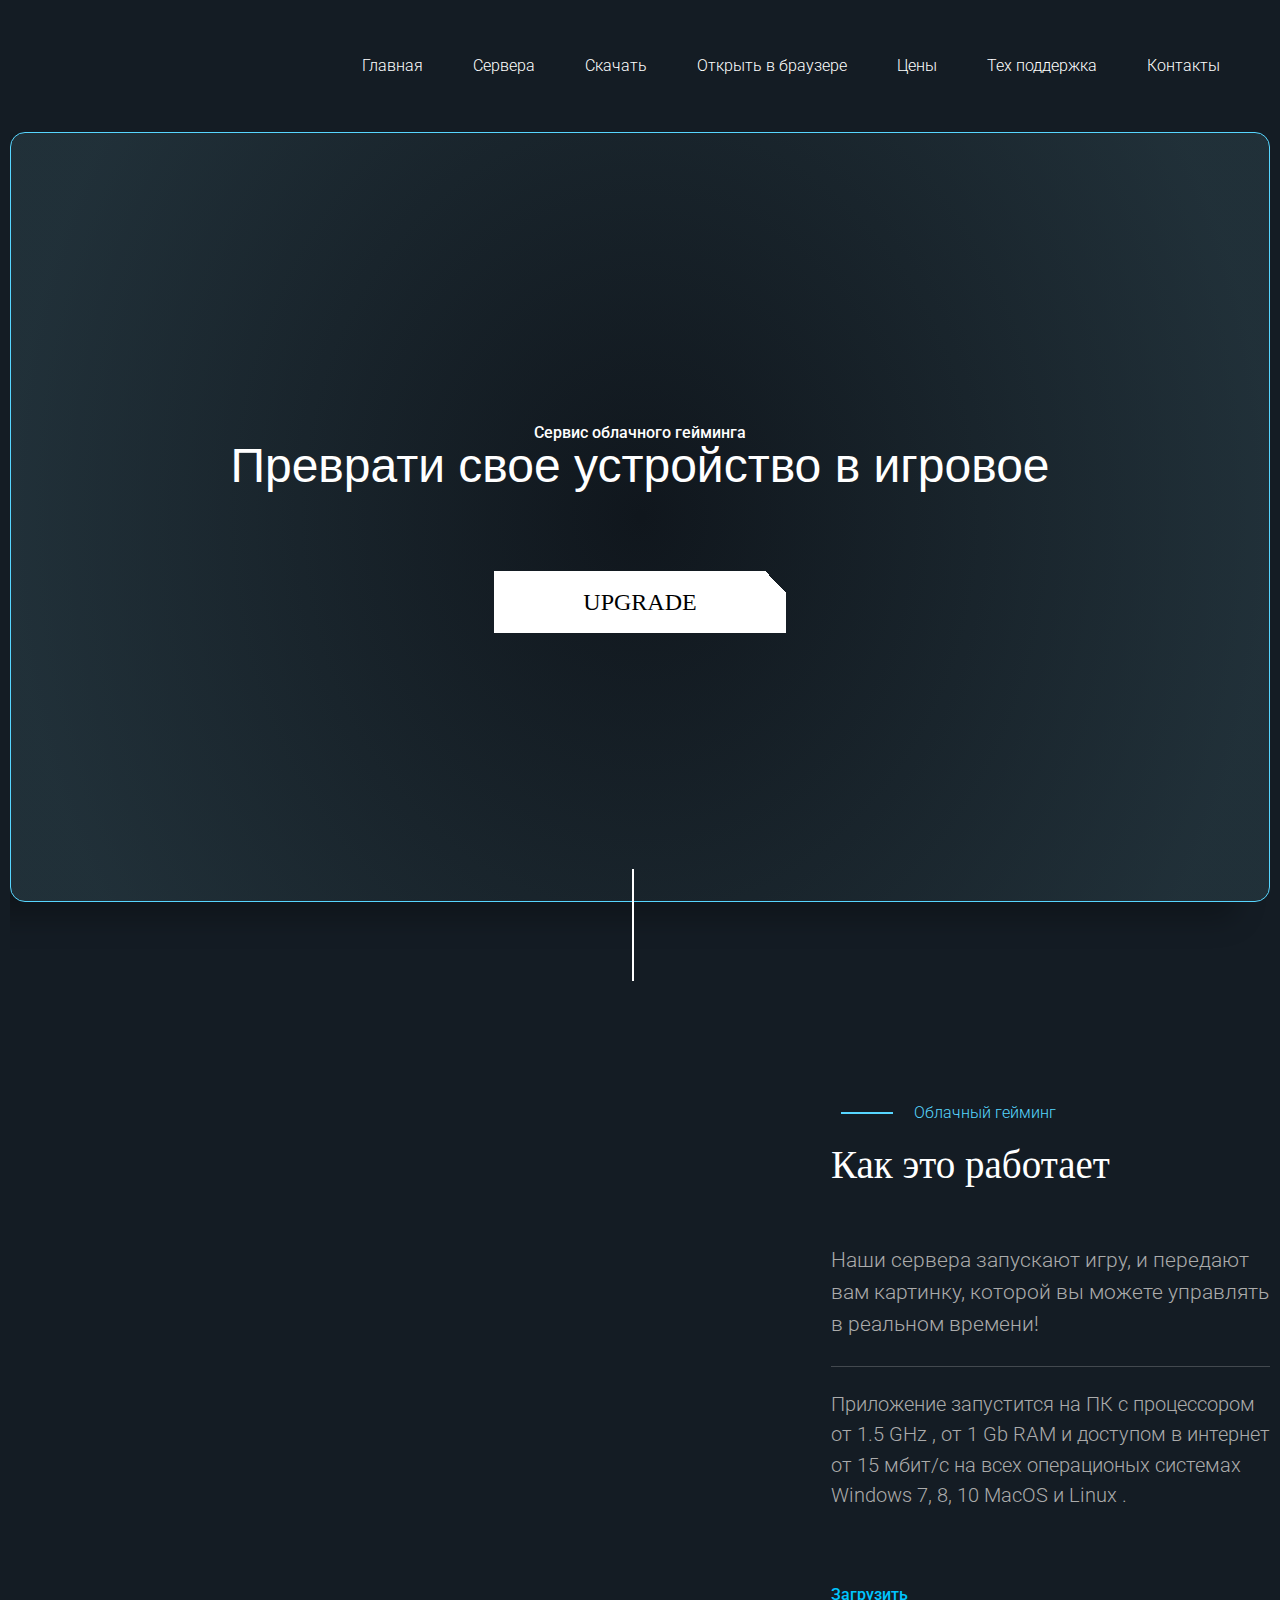
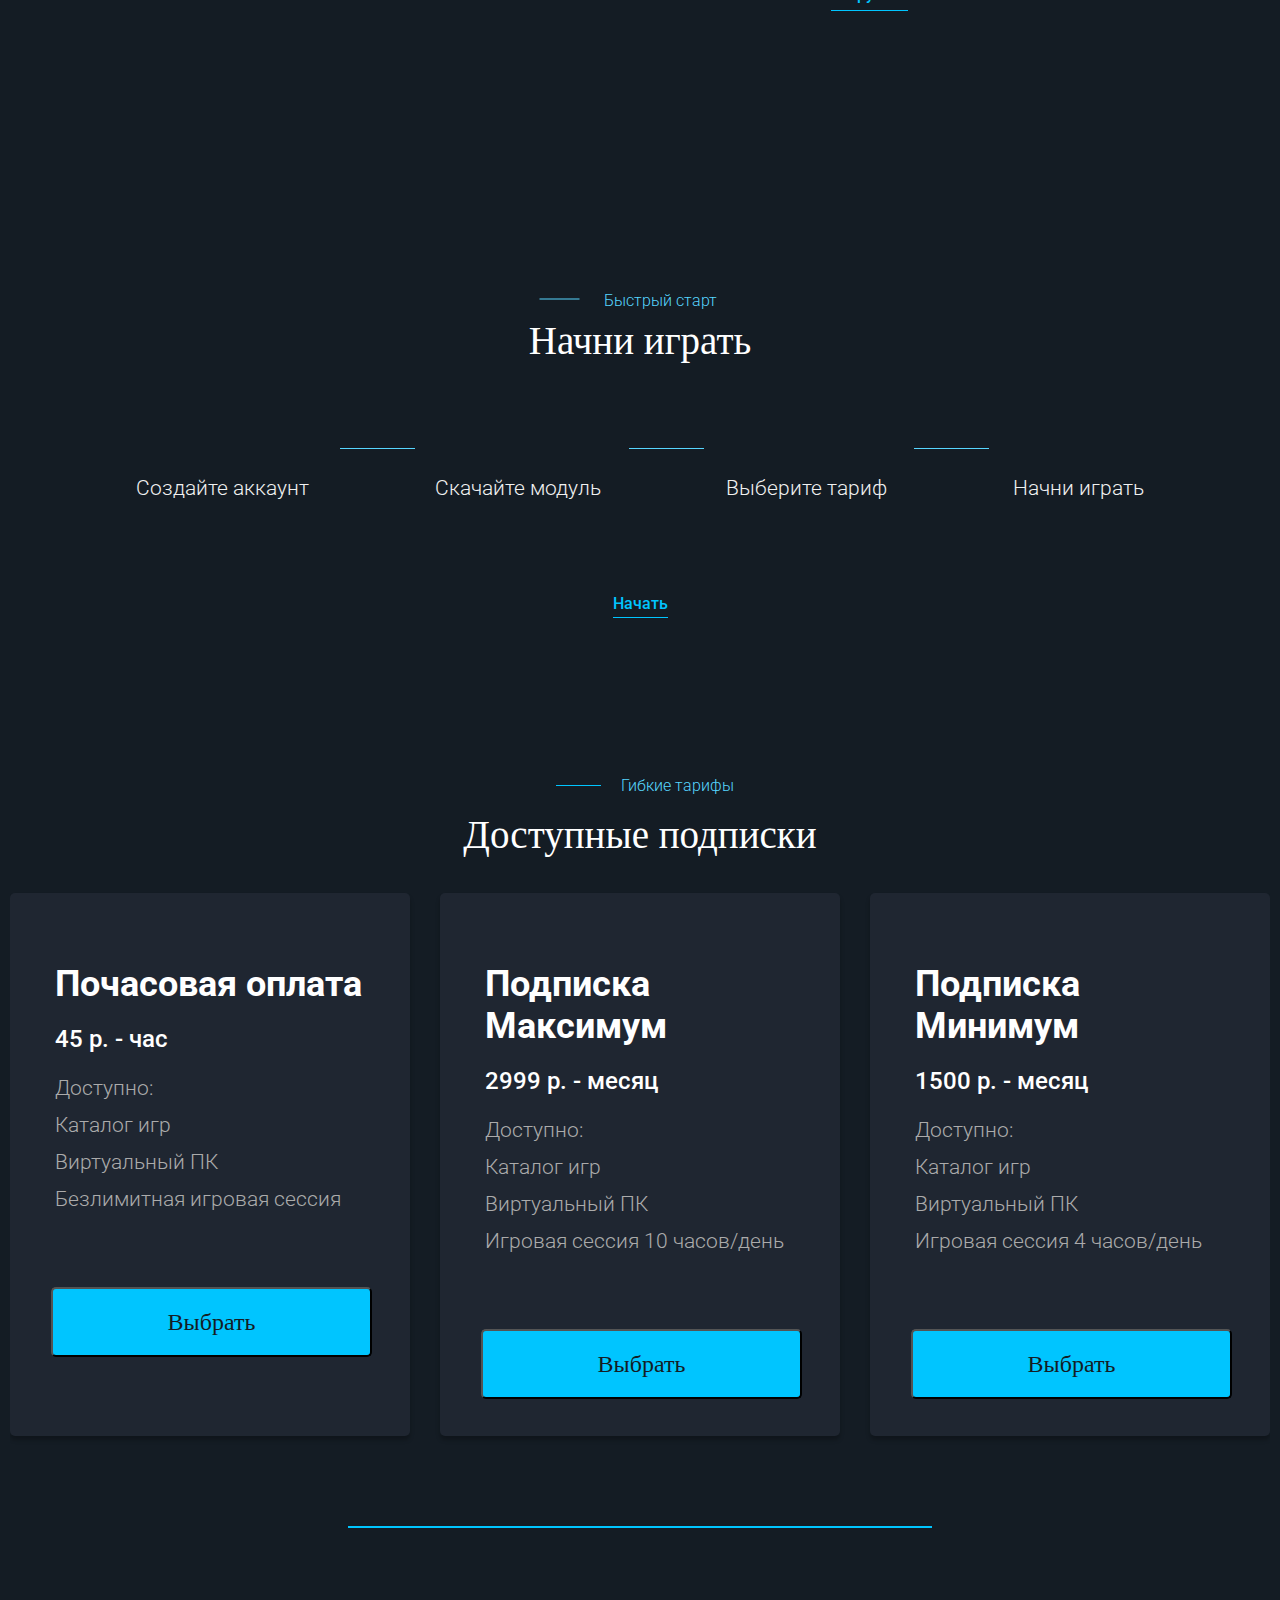
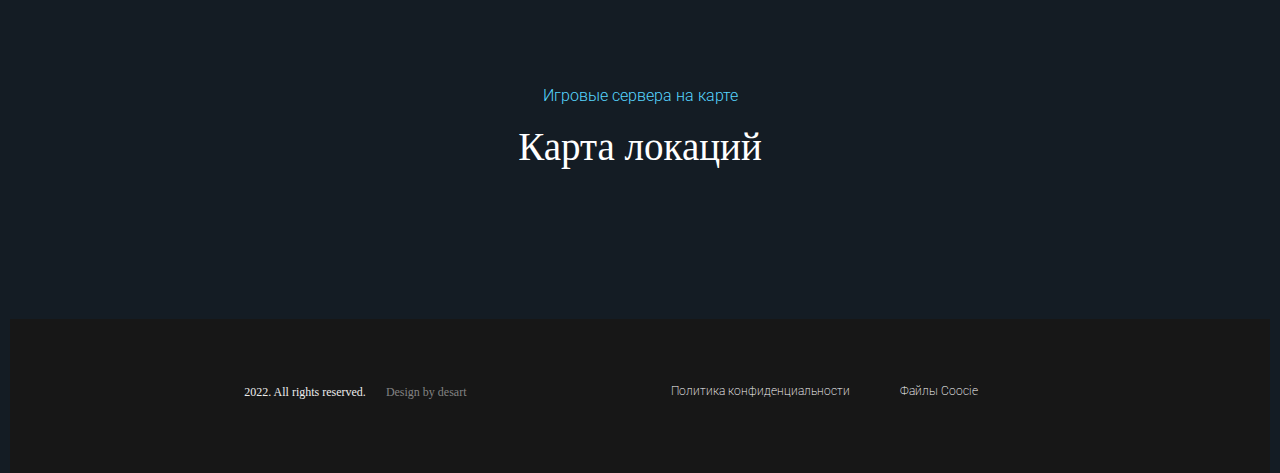
==== index.html @ f603f822 "09" ====
<!DOCTYPE html>
<html lang="ru">
<head>
    <meta charset="UTF-8">
    <meta http-equiv="X-UA-Compatible" content="IE=edge">
    <meta name="viewport" content="width=device-width, initial-scale=1.0">
    <link rel="stylesheet" href="css/style.css">
    <link rel="icon" href="img/icon/logo.svg">
    <link rel="preconnect" href="https://fonts.googleapis.com">
    <link rel="preconnect" href="https://fonts.gstatic.com" crossorigin>
    <link href="https://fonts.googleapis.com/css2?family=Roboto:wght@300;400;500;700&display=swap" rel="stylesheet">
    <title>WARPLAY.CLOUD</title>
</head>
<body>
    <header class="header">
    <div class="container">
        <div class="header__Ineer">
        <div class="header__logo">
            <a href="#"><img src="img/icon/Logo_header.svg" alt=""></a>
        </div>
            <nav class="nav">
                <a class="nav_link" href="index.html">Главная</a>
                <a class="nav_link"  href="#servera">Сервера</a>
                <a class="nav_link" href="dowload_page/dowload.html">Скачать</a>
                <a class="nav_link" href="404_eror_page/404_eror.html">Открыть в браузере</a>
                <a class="nav_link" href="#price">Цены</a>
                <a class="nav_link" href="404_eror_page/404_eror.html">Тех поддержка</a>
                <a class="nav_link" id="contacts" href="404_eror_page/404_eror.html">Контакты</a>
            </nav>
        </div>
    </div>
    </header>
    <div class="bottom_header">
        <div class="container">
        <div class="bottom_header_iner">
        <div class="text_back_fon">
            <div class="pre_heading">
                <span>Сервис облачного гейминга</span>
            </div>
            <div class="title">
                <span>Преврати свое устройство в игровое</span>
            </div>
        </div>
        <div class="input_header">
            <a class="link_header" href="#price">UPGRADE</a>
        </div>
        <div class="line_header"></div>
        </div>
             </div>
    
    </div>
    <div class="how_it_works">
        <div class="container">
            <div class="block_works">
                <div class="block_img">
                    
                </div>
                <div class="block_text_works">
                    <div class="title">
                        <h6 class="pre_heading_works">Облачный гейминг</h6>
                        <h2 class="title_works">Как это работает</h2>
                    </div>
                    <div class="descriptions">
                        <p class="description_text">Наши сервера запускают игру, и передают<br>
                            вам картинку, которой вы можете управлять<br>
                            в реальном времени!</p>
                            <div class="block_img">
                                <img  src="img/ImageServerHost.png" alt="">
                            </div>
                           
                        <p class="description_text_2">Приложение  запустится на ПК с процессором<br>
                            от 1.5 GHz , от 1 Gb RAM и доступом в интернет<br>
                            от 15 мбит/с
                             на всех операционых системах<br>
                            Windows 7, 8, 10 MacOS и Linux .</p>
                    </div>
                    <div class="block_download">
                        <a class="download_link" href="dowload_page/dowload.html" _blank >Загрузить</a>
                    </div>
                </div>
            </div>
        
    </div>
    </div>
    <div class="block_start_playing">
        <div class="container">
            <div class="block_text_start_playing">
                <div class="inner_text_1">
                    <h6 class="pre_title_start_playing">Быстрый старт</h6>
                </div>
                <h2 class="title_start_playing">Начни играть</h2>
            </div>
            <div class="img_description_start_playing">
                <figure class="figure_text_start">
                    <img src="img/icon/Mail Contact.png" alt="">
                    <figcaption class="text_under_img">Cоздайте аккаунт</figcaption>
                </figure>

                <figure class="figure_text_start">
                    <img src="img/icon/Download from the Cloud.png" alt="">
                    <figcaption class="text_under_img">Cкачайте модуль</figcaption>
                </figure>

                <figure class="figure_text_start">
                    <img src="img/icon/Library.png" alt="">
                    <figcaption class="text_under_img">Выберите тариф</figcaption>
                </figure>

                <figure class="figure_text_start">
                    <img src="img/icon/Apple Arcade.png" alt="">
                    <figcaption class="text_under_img">Начни играть</figcaption>
                </figure>
            </div>
            <div class="block_to_begin">
                <a href="registration_page/registration.html" class="text_block_to_begin">Начать</a>
            </div>
        </div>
    </div>
    <div class="sebscriptions">
        <div class="container">
            <div class="block_text_sebcriptions">
                <div class="pre_title_block_sebcriptions">
                    <a id="price" href="#"><p class="text_pre_title">Гибкие тарифы</p></a>
                </div>
                <p class="title_sebcriptions">Доступные подписки</p>
            </div>
            <div class="block_cards">
                <div class="cards_1">
                    <div class="inear_card_title">
                        <p class="title_card_text">Почасовая оплата</p>
                        <p class="card_maney">45 р.  -  час</p>
                    </div>
                    <div class="description_card">
                    <p>Доступно:</p>
                    <p>Каталог игр</p>
                    <p>Виртуальный ПК</p>
                    <p>Безлимитная игровая сессия</p>
                    </div>
                    <div class="button_card">
                        <a href="registration_page/registration.html"><button class="link_card">Выбрать</button></a>
                    </div>
                </div>

                    <div class="cards_2">
                        <div class="inear_card_title">
                            <p class="title_card_text">Подписка Максимум</p>
                            <p class="card_maney">2999 р.  -  месяц</p>
                        </div>
                        <div class="description_card">
                        <p>Доступно:</p>
                        <p>Каталог игр</p>
                        <p>Виртуальный ПК</p>
                        <p>Игровая сессия 10 часов/день</p>
                        </div>
                        <div class="button_card">
                            <a href="registration_page/registration.html"><button class="link_card">Выбрать</button></a>
                        </div>
                         </div>

                        <div class="cards_3">
                            <div class="inear_card_title">
                                <p class="title_card_text">Подписка Минимум</p>
                                <p class="card_maney">1500 р.  -  месяц</p>
                            </div>
                            <div class="description_card">
                            <p>Доступно:</p>
                            <p>Каталог игр</p>
                            <p>Виртуальный ПК</p>
                            <p>Игровая сессия 4 часов/день</p>
                            </div>
                            <div class="button_card">
                               <a href="registration_page/registration.html"><button class="link_card">Выбрать</button></a>
                            </div>
            </div>
        </div>
        <div class="block_line_cards">
            <hr class="line_cards">
        </div>
    </div>
    </div>
    <div class="block_map">
            <div class="container">
                <div class="blocK_text_map">
                    <div class="block_pre_title_map">
                        <a id="servera" href="#"><p>Игровые сервера на карте</p></a>
                    </div>
                    <p class="title_map">Карта локаций</p>
                </div>
                <div class="blocK_img_map">
                    <img class="img_map" src="img/map.png" alt="">
                </div>
            </div>
    </div>
    <footer>
        <div class="container">
            <div class="block_left_text">
                <div class="block_text_left">
                    
                        <a class="img_Logo_footer" href="#"><img src="img/icon/Logo_white.png" alt=""></a>
                    
                    <p class="date_site">2022. All rights reserved.</p>
                    <p class="design_site">Design by desart </p>
                </div>
            
            <div class="block_right_footer">
                <a href="#" class="privacy_policy">Политика конфиденциальности</a>
                <a href="#" class="coocie_footer">Файлы Coocie</a>
                <div class="block_social_network">
                    <a href="#"><img  src="img/icon/VK com.png" alt=""></a>
                    <a href="#"><img src="img/icon/Discord.png" alt=""></a>
                    <a href="#"><img src="img/icon/YouTube.png" alt=""></a>
                </div>
            </div>
            </div>
        </div>
    </footer>
<!-- Yandex.Metrika counter -->
<script type="text/javascript" >
    (function(m,e,t,r,i,k,a){m[i]=m[i]||function(){(m[i].a=m[i].a||[]).push(arguments)};
    m[i].l=1*new Date();
    for (var j = 0; j < document.scripts.length; j++) {if (document.scripts[j].src === r) { return; }}
    k=e.createElement(t),a=e.getElementsByTagName(t)[0],k.async=1,k.src=r,a.parentNode.insertBefore(k,a)})
    (window, document, "script", "https://mc.yandex.ru/metrika/tag.js", "ym");
 
    ym(90670905, "init", {
         clickmap:true,
         trackLinks:true,
         accurateTrackBounce:true,
         webvisor:true
    });
 </script>
 <noscript><div><img src="https://mc.yandex.ru/watch/90670905" style="position:absolute; left:-9999px;" alt="" /></div></noscript>
 <!-- /Yandex.Metrika counter -->
</body>
</html>
---- css/style.css ----
/* fonts */
@font-face {
    font-family: 'PulsarOriginalRegular';
    src: url(../fonts/PulsarOriginalRegular.woff2);
}

@font-face {
    font-family: 'AireExterior' ;
    src: url(../fonts/AireExterior.ttf);
}
/* fonts */

body {
    margin: 0;
    padding: 5px 10px 0 10px;
    background-color: #141C24;
    box-sizing: border-box;
    overflow-x: hidden;
}

.container {
    max-width: 1313px;
    margin: 0 auto;
    overflow-x: hidden;
}
/* header */
header {
    margin-top: 47px;
    margin-bottom: 50px;
}

@media (max-width:874px) {
    header {
        margin-top: 30px;
        margin-bottom: 30px;
    }
}

.header__Ineer {
    display: flex;
    justify-content: space-between;
    align-items: center;
}

@media (max-width:874px) {
    .header__Ineer {
        justify-content: center;
    }
}

nav {
    display: flex;
    align-items: center;
}

@media (max-width:874px) {
    .nav{
        display:none;
    }
}

.header__logo img {
    padding-right: 15px;
}

.nav_link {
    margin-right: 50px;
    font-family: 'Roboto', sans-serif;
    font-style: normal;
    font-weight: 300;
    font-size: 16px;
    line-height: 180%;
    color: #FFFFFF;
    text-decoration: none;
    border-bottom: 1px solid ;
    border-color: transparent;
}

@media (max-width:1140px) {
    .nav_link {
        margin-right: 13px;
    }
}

.nav_link:hover {
    transition: all 0.5s ease-out;
    border-color: #00C5FF;
}
/* content */

.bottom_header_iner {
    position: relative;
    background: radial-gradient(49.95% 96.01% at 50.05% 49.91%, rgba(82, 125, 139, 0) 0%, rgba(82, 125, 139, 0.25) 100%), linear-gradient(0deg, rgba(0, 0, 0, 0.2), rgba(0, 0, 0, 0.2)), url(../img/back_fon.jpg);
    border: 0.5px solid #57D6FF;
    box-shadow: -33px 17px 29px rgba(0, 0, 0, 0.25);
    border-radius: 15px;
    height: 768px;
    background-position-x: center;
    background-repeat: no-repeat;
    max-width: 1311px;
    text-align: center;
    margin-bottom: 105px;
    

}

.text_back_fon {
    margin-top: 290px;
    margin-bottom: 100px;
}

@media (max-width:472px) {
    .text_back_fon{
        margin-top: 240px;
        margin-bottom: 70px;
        
    }
}

.pre_heading {
    font-family: 'Roboto', sans-serif;
    font-style: normal;
    font-weight: 500;
    font-size: 16px;
    line-height: 19px;
   color: #FFFFFF; 
}



.title  {
    font-family: 'AireExterior', sans-serif;
    font-style: normal;
    font-weight: 400;
    font-size: 48px;
    line-height: 48px;
    color: #FFFFFF;
}




.link_header {
    padding: 18px 89px 18px 89px;
    background-color: #fff;
    font-family: 'AireExterior';
    font-style: normal;
    font-weight: 400;
    font-size: 24px;
    line-height: 24px;
    color: #000000;
    text-decoration: none;
    background:linear-gradient(-134deg, transparent 15px, #fff 0);
    transition: all 2s ease-out;
}

.link_header:hover {
    background:linear-gradient(-134deg, transparent 15px, #57D6FF);
    color: white;
    transition: all 2s ease-out;
}

.line_header {
    text-align: center;
    align-content: flex-end;
}

.line_header::before {
    position: absolute;
    bottom: -25px;
    left: 45%;
    content:'';
    border: 1px solid #FFFFFF;
    transform: rotate(90deg);
    width: 110px;
    
    
}

@media (max-width:494px) {
    .line_header::before {
        left: 41%;
        
    }
}

@media (max-width:428px) {
    .line_header::before {
        left: 37%;
        
    }
}

@media (max-width:356px) {
    .line_header::before {
        left: 33%;
        
    }
}


 /* content  2*/

 /* .how_it_works {
    background-image: url(../img/ImageServerHost.pngg);
    background-repeat: no-repeat;
    background-position: left;
    margin-bottom: 110px;
    max-height: 1000px;
 } */



 .block_works {
    position: relative;
    height: 880px;
 }

 @media (max-width:550px) {
    .block_works{
        height: 710px;
    }
 }

 .block_img  {
    position: absolute;                                                                                                                                                           ;
 }

 @media (max-width:1153px) {
    .block_img{
        position: absolute;         
        left: -671px;
        top: -67px;
    }
 }

 @media (max-width:1013px) {
    .block_img{
        position: absolute;         
        left: -672px;
        top: -400px;
       
    }
 }





 @media (max-width:840px) {
    .block_img img{
        
    }
 }

 



 .block_img  {
    position: absolute;
    left: -726px;
    top: -67px;
}
 



.block_text_works {
    position: absolute;
    top: 10.5%;
    right: 0;
    display: inline-block;
}

.pre_heading_works {
    position: relative;
    padding-left: 83px;
    font-family: 'Roboto', sans-serif;
    font-style: normal;
    font-weight: 300;
    font-size: 16px;
    line-height: 180%;
    color: #57D6FF;
    padding-bottom: 17px;
    margin: 0;
}

.pre_heading_works::before {
    position: absolute;
    top: 13px;
    left: -10px;
    margin-left: 20px;
    content:'';
    border: 1px solid #57D6FF;
    transform: rotate(180deg);
    width: 50px;
}

.title_works {
    margin: 0;
    padding-bottom: 60px;
    font-family: 'AireExterior';
    font-style: normal;
    font-weight: 400;
    font-size: 39px;
    line-height: 39px;
    color: #FFFFFF;
}

.description_text {
    margin: 0;
    font-family: 'Roboto', sans-serif;
    font-style: normal;
    font-weight: 300;
    font-size: 21.33px;
    line-height: 150%;
    color: #ABABAB;
    padding-bottom: 26px;
    border-bottom: 0.5px solid  rgba(255, 255, 255, 0.2);
}

@media (max-width:500px) {
    .description_text{
        font-size: 17px;
    }
 }


.description_text_2 {
    font-family: 'Roboto', sans-serif;
    font-style: normal;
    font-weight: 300;
    font-size: 20.33px;
    line-height: 150%;
    color: #ABABAB;
    padding-bottom: 74px;
    margin: 0;
    padding-top: 22px;
}


@media (max-width:500px) {
    .description_text_2{
        font-size: 17px;
    }
 }


.download_link {
    font-family: 'Roboto', sans-serif;
    font-style: normal;
    font-weight: 500;
    font-size: 16px;
    line-height: 19px;
    color: #00C5FF;
    text-decoration: none;
    padding-bottom: 6px;
    border-bottom: 1px solid #00C5FF;
}

/* Start-playning */

.block_start_playing {
    text-align: center;
    margin-bottom: 154px;
}

.inner_text_1 {
 margin-left: 41px;
}

.pre_title_start_playing  {
    display: inline-block;
    position: relative;
    margin: 0;
    font-family: 'Roboto';
    font-style: normal;
    font-weight: 300;
    font-size: 16px;
    line-height: 180%;
    color: #57D6FF;

}

.pre_title_start_playing::before {
    position:absolute;
    left: -45px;
    top: -7.5px;
    content:'';
    height: 40px;
    border-left: 1px solid #57D6FF;
    transform: rotate(89.7deg);
}

.title_start_playing {
    font-family: 'AireExterior';
    margin-top:5px;
    margin-bottom: 90px;
    font-style: normal;
    font-weight: 400;
    font-size: 39px;
    line-height: 39px;
    color: #FFFFFF;
}

.img_description_start_playing {
    display: flex;
    justify-content: space-evenly;
    align-items:center;
    margin-bottom: 90px;
}



@media (max-width:1013px) {
    .figure_text_start figcaption {
       font-size: 18px;
       
    }
 }

 @media (max-width:432px) {
    .img_description_start_playing {
      display: block;
       
    }
 }



 @media (max-width:432px) {
    .figure_text_start figcaption {
      margin-right: 25px;
    }
 }


 @media (max-width:432px) {
    .figure_text_start img {
     margin-right: 25px;
    }
 }

 @media (max-width:1013px) {
    .figure_text_start:not(:last-child)::before {
       display: none;
       
    }
 }





 @media (max-width:1264px) {
    .cards_1, .cards_2, .cards_3{
       width: 330px;
       
    }
 }

 @media (max-width:1033px) {
    .cards_1, .cards_2, .cards_3{
       width: 300px;
       
    }
 }

 @media (max-width:953px) {
    .cards_1, .cards_2, .cards_3{
       width: 270px;
       
    }
 }


 @media (max-width:859px) {
    .block_cards{
       display: block;
        
    }
 }






 @media (max-width:859px) {
    .cards_1, .cards_2, .cards_3{
       display: block;
        width: 400px;
       
    }
 }



 @media (max-width:1264px) {
    .link_card{
       max-width: 240px;
       
    }
 }

 @media (max-width:1033px) {
    .link_card{
       max-width: 230px;
       
    }
 }

 @media (max-width:1033px) {
    .link_card{
       max-width: 195px;
       
    }
 }


.figure_text_start {
    display: inline-block;
    position: relative;
    text-align: center;
    align-items:center;
    margin:0;
}


@media (max-width:439px) {
    .figure_text_start {
     margin-top: 25px;
       
    }
 }



.figure_text_start:not(:last-child)::before {
    content:'';
    position: absolute;
    right: -40%;
    bottom: 32%;
    border-right: 1px solid #57D6FF;
    height: 75px;
    transform: rotate(90deg);
}

.text_under_img {
    font-family: 'Roboto', sans-serif;
    padding-top: 4px;
    font-style: normal;
    font-weight: 300;
    font-size: 21.33px;
    line-height: 150%;
    color: #F1F1F1;
}

.block_to_begin  {
    text-align: center;
}
 
.text_block_to_begin {
    display: inline-block;
    text-decoration: none;
    font-family: 'Roboto', sans-serif;
    font-style: normal;
    font-weight: 500;
    font-size: 16px;
    line-height: 19px;
    color: #00C5FF;
    padding-bottom: 4px;
    border-bottom: 1px solid #00C5FF;
}


/* subscriptions */

.sebscriptions {
    margin-bottom: 130px;
}

@media (max-width:1033px) {
    .sebscriptions{
       
       
    }
 }


.block_text_sebcriptions {
    text-align: center;
}

.pre_title_block_sebcriptions {
    margin-left: 75px;
}

.text_pre_title {
    display: inline-block;
    position: relative;
    margin: 0;
    font-family: 'Roboto';
    font-style: normal;
    font-weight: 300;
    font-size: 16px;
    line-height: 180%;
    color: #57D6FF;
}

.text_pre_title::before {
    content:'';
    position: absolute;
    height: 45px;
    top: -9px;
    left: -43px;
    border-left: 1px solid #00C5FF;
    transform: rotate(90deg);
}

.title_sebcriptions {
    font-family: 'AireExterior';
    font-style: normal;
    font-weight: 400;
    font-size: 39px;
    line-height: 39px;
    color: #FFFFFF;
    margin-top: 15px;
}

@media (max-width:550px) {
    .title_sebcriptions{
        font-size: 35px;
        
    }
 }


.block_cards {
    display: flex;
    justify-content: space-between;
    margin-bottom: 90px;
}

@media (max-width:859px) {
    .block_cards{
        padding-left:27%;
       display: block;
        
    }
 }

 @media (max-width:822px) {
    .block_cards{
        padding-left:25%;
    }
 }

 @media (max-width:723px) {
    .block_cards{
        padding-left:23%;
    }
 }

 @media (max-width:651px) {
    .block_cards{
        padding-left:20%;
    }
 }

 @media (max-width:575px) {
    .block_cards{
        padding-left:16%;
    }
 }

 @media (max-width:514px) {
    .block_cards{
        padding-left:11%;
    }
 }

 @media (max-width:429px) {
    .block_cards{
        padding-left:6%;
    }
 }

 @media (max-width:407px) {
    .block_cards{
        padding-left:2%;
    }
 }



.cards_1, .cards_2, .cards_3 {
    box-sizing:border-box;
    max-width: 400px;
    min-height: 543px;
    background: #1F2631;
    box-shadow: 0px 4px 4px rgba(0, 0, 0, 0.25);
    border-radius: 5px;
    transition: all 0.5s ease-out;
}


@media (max-width:1264px) {
    .cards_1, .cards_2, .cards_3{
       width: 330px;
       
    }
 }

 @media (max-width:1033px) {
    .cards_1, .cards_2, .cards_3{
       width: 300px;
       
    }
 }

 @media (max-width:953px) {
    .cards_1, .cards_2, .cards_3{
       width: 370px;
       
    }
 }

 @media (max-width:859px) {
    .cards_1, .cards_2, .cards_3{
       margin-top: 30px;
       
       
    }
 }

 @media (max-width:490px) {
    .cards_1, .cards_2, .cards_3{
        max-width: 350px;
    }
 }

 @media (max-width:470px) {
    .cards_1, .cards_2, .cards_3{
       max-width: 330px;
       height: 551px;
    }
 }



.cards_1:hover,.cards_2:hover,.cards_3:hover {
    background: #311999;
    box-shadow: 0px 4px 4px rgba(0, 0, 0, 0.25);
    border-radius: 5px;
}

.inear_card_title {
    padding: 70px 45px 0 45px;
}

.title_card_text {
    margin: 0;
    font-family: 'Roboto', sans-serif;
    font-style: normal;
    font-weight: 700;
    font-size: 36px;
    line-height: 42px;
    color: #FFFFFF;
    transition: all 0.5 ease-out;
}


.card_maney {
    margin-top: 20px;
    margin-bottom: 19px;
    font-family: 'Roboto', sans-serif;
    font-style: normal;
    font-weight: 500;
    font-size: 24px;
    line-height: 28px;
    color: #FFFFFF;
}

.description_card p {
    padding: 0px 45px 0 45px;
    margin-top: 5px;
    margin-bottom: 5px;
    font-family: 'Roboto', sans-serif;
    font-style: normal;
    font-weight: 300;
    font-size: 21.33px;
    line-height: 150%;
    color: #ABABAB;
}

.button_card {
    box-sizing: border-box;
    margin: 60px 40px 0 40px;
    text-align: center;
    align-items: center;
    padding: 12px 1px;
    

}

.link_card {
    cursor: pointer;
    width: 321px;
    height: 70px;
    border-radius: 5px;
    background: #00C5FF;
    font-family: 'AireExterior';
    font-style: normal;
    font-weight: 400;
    font-size: 24px;
    line-height: 180%;
    color: #141C24;
    text-decoration: none;
    transition: all 0.5s ease-out;
}

.link_card:hover {
    background-color: rgb(105, 149, 243);
}

.line_cards {
    max-width: 582px;
    border:1px solid #00C5FF;
}


/* block_map_last */

.block_map {
    text-align: center;
    margin-bottom: 85px;
}

.blocK_text_map {
    text-align: center;
}

.block_pre_title_map a {
    text-decoration: none;
    margin-bottom: 5px;
    font-family: 'Roboto', sans-serif;
    font-style: normal;
    font-weight: 300;
    font-size: 16px;
    line-height: 180%;
    color: #57D6FF;
}

.title_map {
    padding-bottom: 50px;
    margin: 0;
    font-family: 'AireExterior';
    font-style: normal;
    font-weight: 400;
    font-size: 39px;
    line-height: 39px;
    color: #FFFFFF;
}


.img_map {
    max-width: 100%;
}


/* Footer */

footer {
    box-sizing: border-box;
    padding-top: 56px;
    background-color: #171717;
    max-width: 100%;
    min-height: 154px;
}

.block_left_text {
   display: inline-block;
}

.date_site {
    text-decoration: none;
    font-family: 'AireExterior';
    font-style: normal;
    font-weight: 400;
    font-size: 12px;
    line-height: 11px;
    color: #ECECEC;
    padding-right: 20px;
}

.design_site {
    text-decoration: none;
    display: inline-block;
    font-family: 'AireExterior';
    font-style: normal;
    font-weight: 400;
    font-size: 12px;
    line-height: 11px;
    color: #838383;
    margin: 0;
}

.img_Logo_footer {
    display: inline-block;
    padding-right: 30px;
    align-items: center;
}

@media (max-width:560px) {
    .img_Logo_footer img {
        padding-left: 7px;
        width: 150px;
    }
}

.block_text_left {
    display: flex;
    align-items: center;
}

.block_left_text {
    display: flex;
}

.privacy_policy{
    padding-right: 50px;
    text-decoration: none;
    font-family: 'Roboto';
    font-style: normal;
    font-weight: 200;
    font-size: 12px;
    line-height: 14px;
    color: #FFFFFF;  
}




@media (max-width:946px) {
    .privacy_policy,.coocie_footer,.design_site {
        display: none;
    }
}

.coocie_footer {
    padding-right: 50px;
    text-decoration: none;
    font-family: 'Roboto';
    font-style: normal;
    font-weight: 200;
    font-size: 12px;
    line-height: 14px;
    color: #FFFFFF;
}

.block_left_text {
    display: flex;
    align-items: center;
    justify-content: space-evenly;
}

.block_right_footer {
    display: flex;
    justify-content: space-evenly;
    float: right;
 }

 .block_social_network img, img:not(:last-of-type) {
    padding-right:10px ;
 }
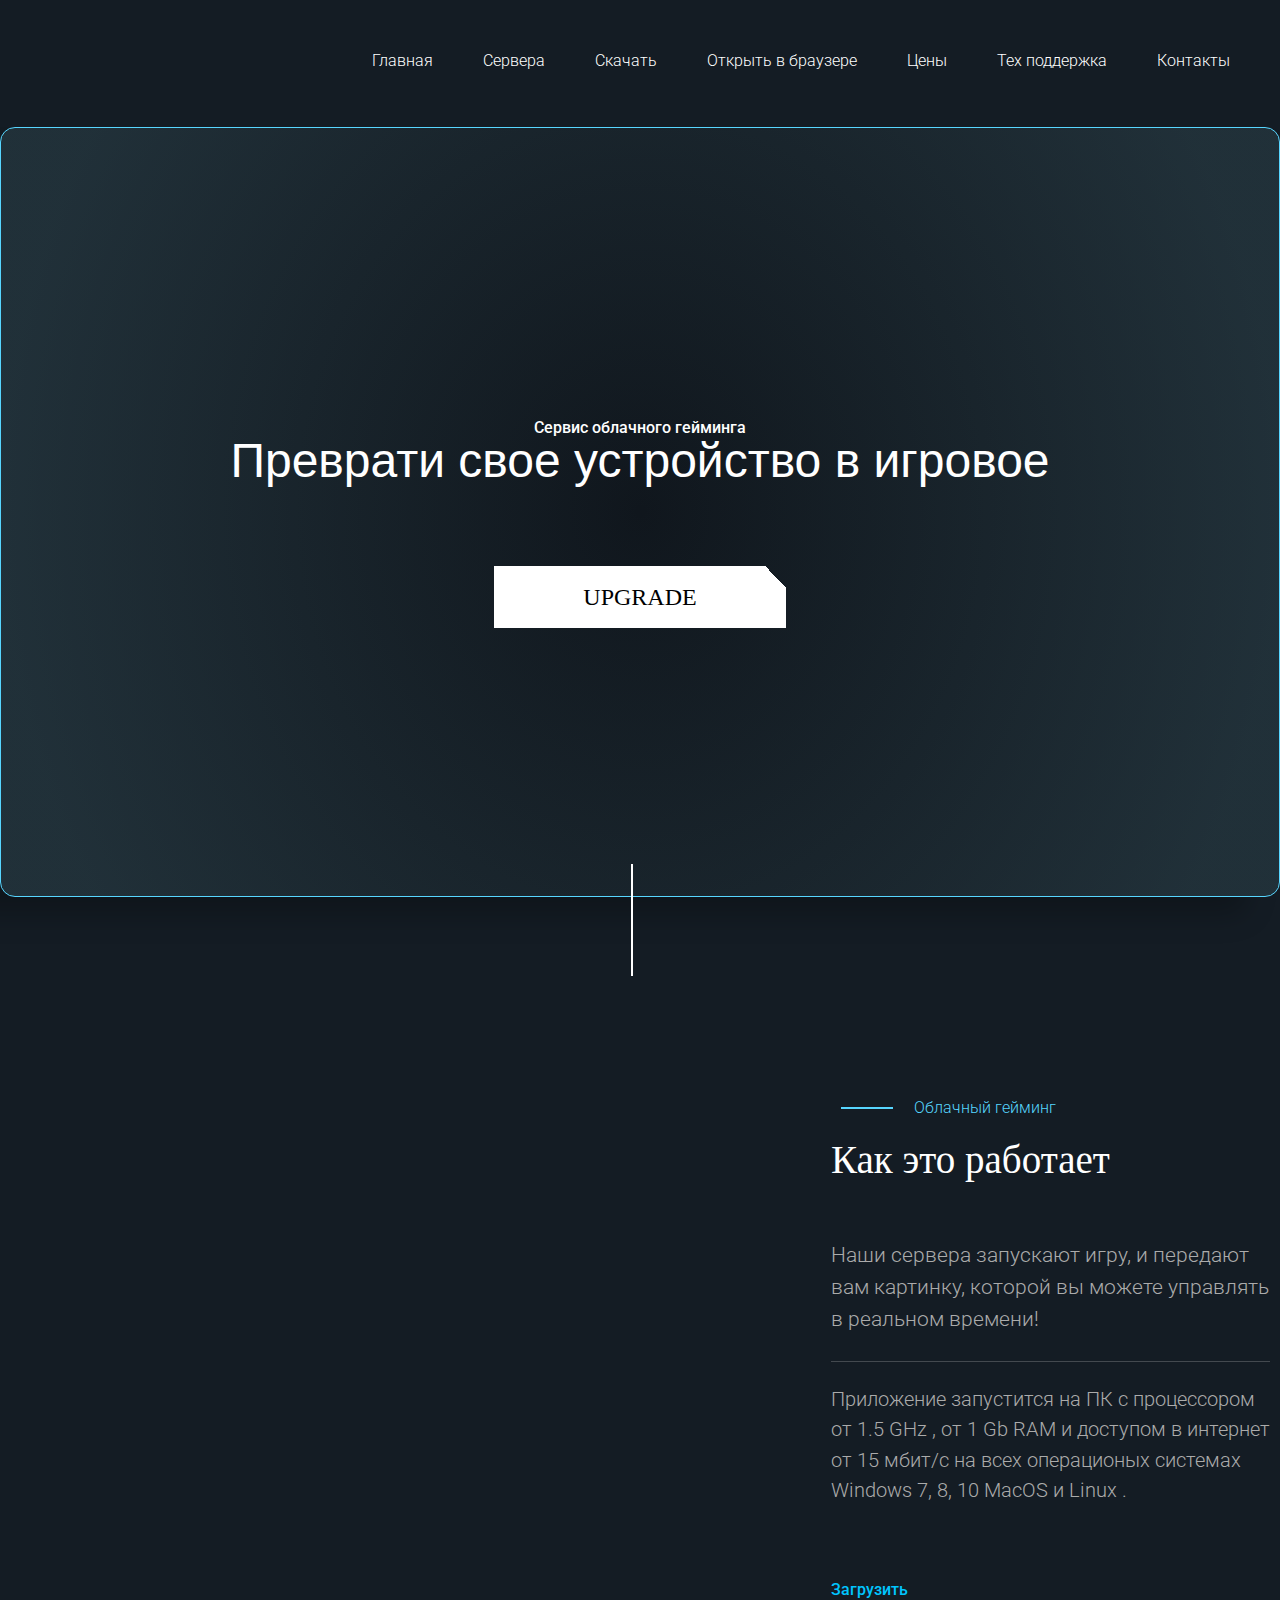
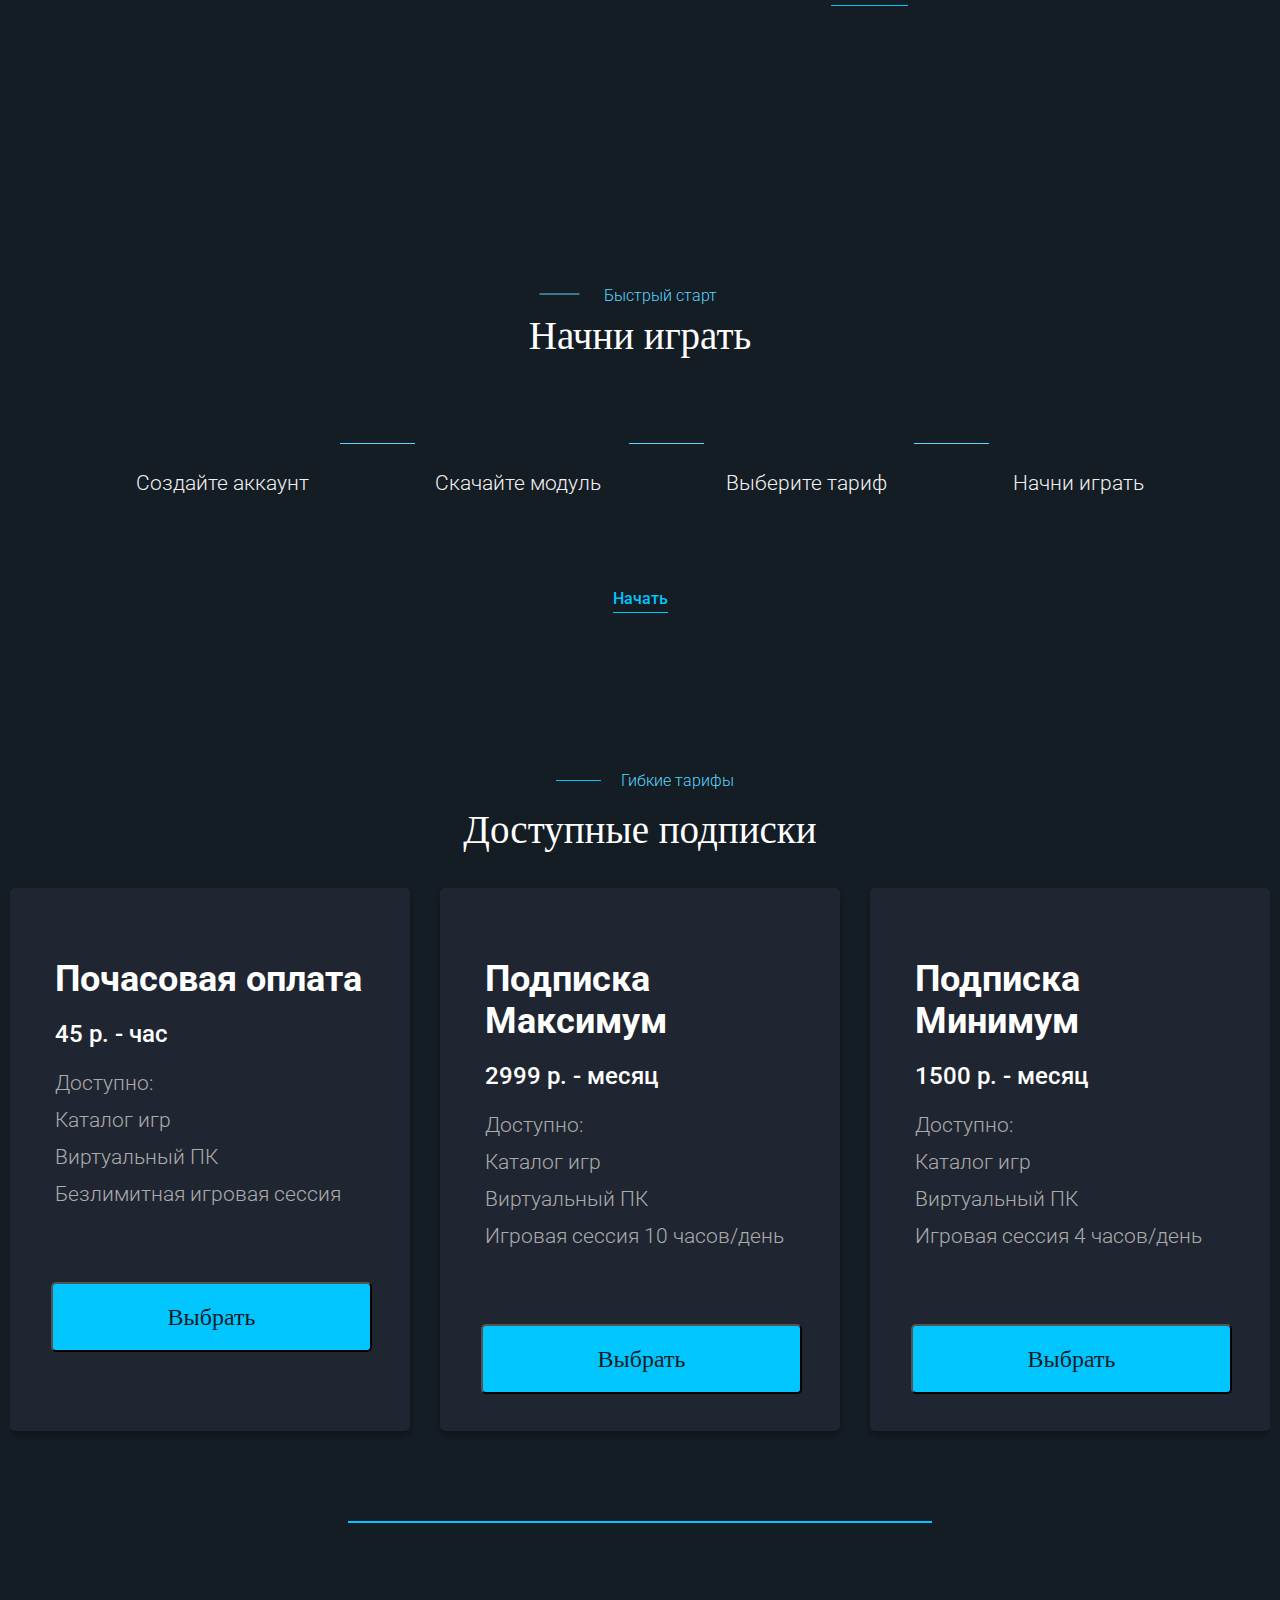
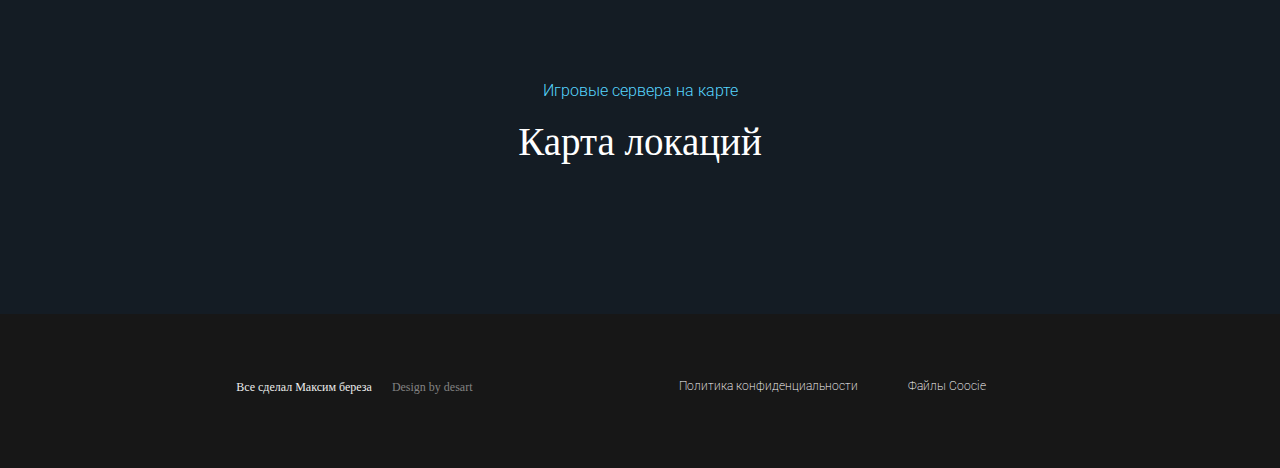
==== commit 40884d30: "3232" ====
--- a/index.html
+++ b/index.html
@@ -16,7 +16,7 @@
     <div class="container">
         <div class="header__Ineer">
         <div class="header__logo">
-            <a href="#"><img src="img/icon/Logo_header.svg" alt=""></a>
+            <a><img src="img/icon/Logo_header.svg" alt=""></a>
         </div>
             <nav class="nav">
                 <a class="nav_link" href="index.html">Главная</a>
@@ -28,7 +28,31 @@
                 <a class="nav_link" id="contacts" href="404_eror_page/404_eror.html">Контакты</a>
             </nav>
         </div>
-    </div>
+        <div class="burger">
+                <div class="menu_btn">
+                    <span></span>
+                    <span></span>
+                </div>
+            </div>
+            
+                <div class="menu">
+                    <div class="block_img_burger">
+                        <img class="img_burger" src="img/icon/Logo_white.png" alt="">
+                    </div>
+                    <ul class="list_meun">
+                        <li><a class="link_menu_burger active_link" href="#">Главная</a></li>
+                        <li><a class="link_menu_burger" href="#">Сервера</a></li>
+                        <li><a class="link_menu_burger" href="#">Скачать</a></li>
+                        <li><a class="link_menu_burger" href="#">Цены</a></li>
+                        <li><a class="link_menu_burger" href="#">Тех поддержка</a></li>
+                        <li><a class="link_menu_burger" href="#">Контакты</a></li>
+                        <li><a class="link_menu_burger" href="#">Открыть в браузере</a></li>
+                    </ul>
+                </div>
+        </div>
+    </div>
+
+    
     </header>
     <div class="bottom_header">
         <div class="container">
@@ -45,10 +69,13 @@
             <a class="link_header" href="#price">UPGRADE</a>
         </div>
         <div class="line_header"></div>
+  
         </div>
              </div>
-    
-    </div>
+
+    </div>
+
+
     <div class="how_it_works">
         <div class="container">
             <div class="block_works">
@@ -79,8 +106,9 @@
                     </div>
                 </div>
             </div>
+
         
-    </div>
+
     </div>
     <div class="block_start_playing">
         <div class="container">
@@ -191,6 +219,7 @@
                 </div>
             </div>
     </div>
+</div>
     <footer>
         <div class="container">
             <div class="block_left_text">
@@ -198,7 +227,7 @@
                     
                         <a class="img_Logo_footer" href="#"><img src="img/icon/Logo_white.png" alt=""></a>
                     
-                    <p class="date_site">2022. All rights reserved.</p>
+                    <p class="date_site">Все сделал Максим береза</p>
                     <p class="design_site">Design by desart </p>
                 </div>
             
@@ -214,6 +243,7 @@
             </div>
         </div>
     </footer>
+    <script src="js/main.js"></script>
 <!-- Yandex.Metrika counter -->
 <script type="text/javascript" >
     (function(m,e,t,r,i,k,a){m[i]=m[i]||function(){(m[i].a=m[i].a||[]).push(arguments)};
--- a/css/style.css
+++ b/css/style.css
@@ -12,10 +12,13 @@
 
 body {
     margin: 0;
-    padding: 5px 10px 0 10px;
     background-color: #141C24;
     box-sizing: border-box;
     overflow-x: hidden;
+}
+
+body.active {
+    overflow-y: hidden;
 }
 
 .container {
@@ -25,6 +28,7 @@
 }
 /* header */
 header {
+    position: relative;
     margin-top: 47px;
     margin-bottom: 50px;
 }
@@ -86,6 +90,7 @@
     transition: all 0.5s ease-out;
     border-color: #00C5FF;
 }
+
 /* content */
 
 .bottom_header_iner {
@@ -201,13 +206,9 @@
 
  /* content  2*/
 
- /* .how_it_works {
-    background-image: url(../img/ImageServerHost.pngg);
-    background-repeat: no-repeat;
-    background-position: left;
-    margin-bottom: 110px;
-    max-height: 1000px;
- } */
+  .how_it_works {
+   padding: 0 10px 0 10px;
+ }
 
 
 
@@ -359,6 +360,108 @@
     border-bottom: 1px solid #00C5FF;
 }
 
+.burger {
+    position: absolute;
+    right: 0;
+    bottom: 0;
+    display: none;
+}
+
+@media (max-width:874px) {
+    .burger {
+        display: block;
+    }
+}
+
+.menu_btn {
+    position: relative;
+    width: 52px;
+    height: 30px;
+    z-index: 2;
+    overflow: hidden;
+}
+
+
+
+.menu_btn span {
+	width: 30px;
+	height: 2px;
+	position: absolute;
+	top: 50%;
+	left: 50%;
+	transform: translate(-50%, -50%);
+	background: #EAE5E5;
+	transition: all 0.5s;
+}
+
+
+.menu_btn span:nth-of-type(2) {
+    top: 5px; 
+  }
+
+
+.menu_btn.active span:nth-of-type(1) {
+    transform: rotate(-45deg);  
+	top: 9px;
+}
+
+  .menu_btn.active span:nth-of-type(2) {
+    top: 9px;
+    transform: rotate(+45deg);  
+  }
+
+.menu {
+	position: fixed;
+	top: 0;
+	left: 0;
+	width: 100%;
+	height: 100%;
+	padding: 15px;
+    background: #141C24;
+	transform: translateX(-100%);
+	transition: transform 0.5s; 
+    z-index: 1;
+    overflow-y: hidden;
+}
+.menu.active {
+	transform: translateX(0);
+}
+.menu li {
+	list-style-type: none;
+}
+
+.list_meun {
+    list-style-type: none;
+}
+
+.link_menu_burger {
+    text-decoration: none;
+    font-family: 'Roboto';
+    font-style: normal;
+    font-weight: 300;
+    font-size: 16px;
+    line-height: 180%;
+    color: #FFFFFF;
+    padding-bottom: 6px;
+}
+
+.menu li:not(:last-child) {
+    padding-bottom: 30px;
+}
+
+.active_link {
+    width: 50%;
+    border-bottom: 1px solid #00C5FF;
+}
+
+.block_img_burger {
+    padding-top: 13px;
+    text-align: center;
+    margin-bottom: 80px;
+}
+
+
+
 /* Start-playning */
 
 .block_start_playing {
@@ -699,6 +802,7 @@
     box-sizing:border-box;
     max-width: 400px;
     min-height: 543px;
+    cursor: pointer;
     background: #1F2631;
     box-shadow: 0px 4px 4px rgba(0, 0, 0, 0.25);
     border-radius: 5px;
@@ -756,6 +860,11 @@
     border-radius: 5px;
 }
 
+.cards_1:hover,.cards_2:hover,.cards_3:hover .line_card {
+    background: #000000;
+}
+
+
 .inear_card_title {
     padding: 70px 45px 0 45px;
 }
@@ -766,9 +875,9 @@
     font-style: normal;
     font-weight: 700;
     font-size: 36px;
-    line-height: 42px;
     color: #FFFFFF;
     transition: all 0.5 ease-out;
+    line-height: 42px;
 }
 
 
@@ -830,6 +939,10 @@
     border:1px solid #00C5FF;
 }
 
+.cards_1:hover,.cards_2:hover,.cards_3:hover .line_card:hover {
+    background: #000000;
+}
+
 
 /* block_map_last */
 
